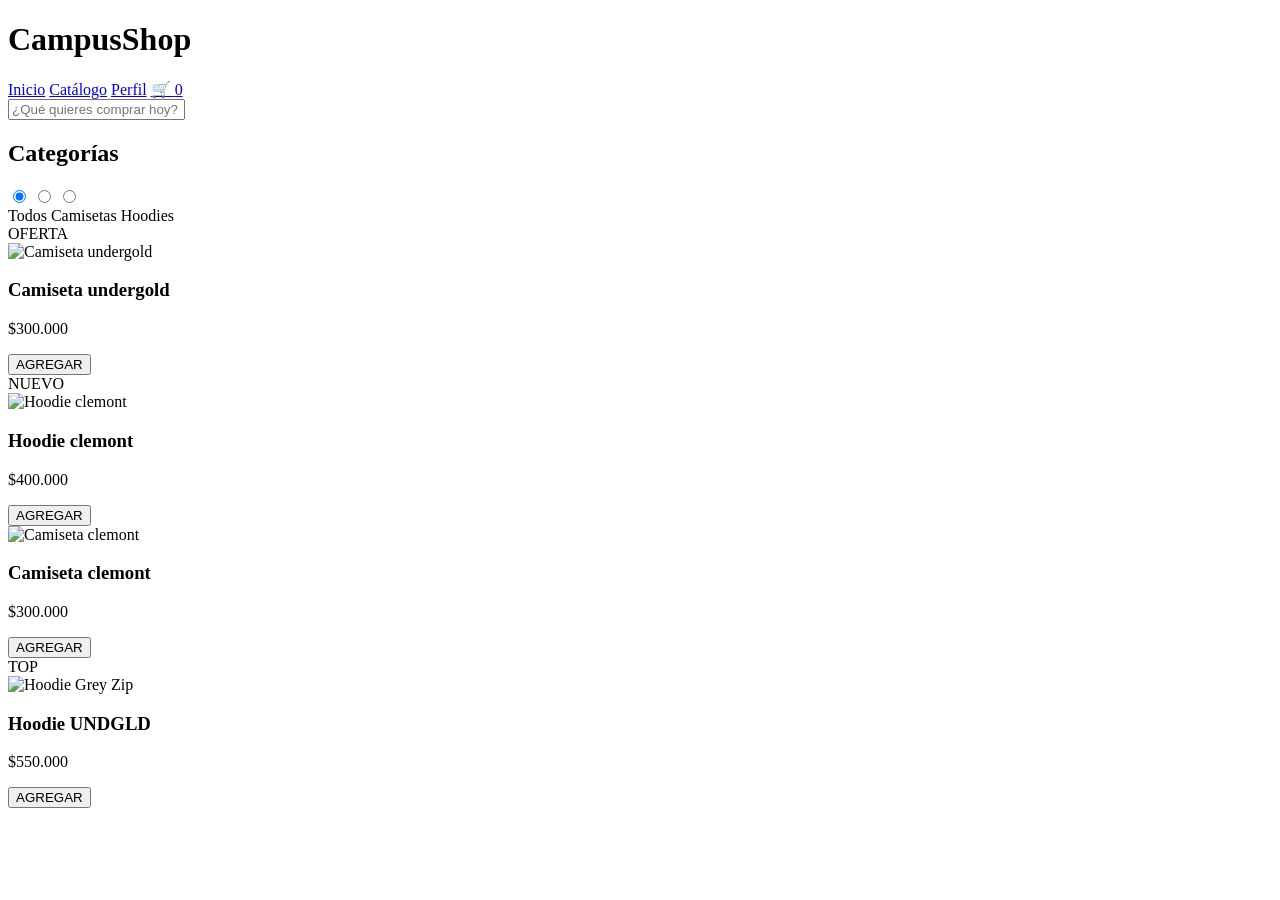
==== index.html @ 4713192d "feat: :zap: se creo el index para el funcionamiento" ====
<!DOCTYPE html>
<html lang="es">
<head>
    <meta charset="UTF-8">
    <meta name="viewport" content="width=device-width, initial-scale=1.0">
    <title>CampusShop | App Oficial</title>

    <link rel="stylesheet" href="CSS/base.css">
    <link rel="stylesheet" href="CSS/layout.css">
    <link rel="stylesheet" href="CSS/components.css">
</head>

<body>

<header class="main-header">
    <h1 class="logo">CampusShop</h1>

    <nav class="header-nav">
        <a href="index.html" class="nav-btn active">Inicio</a>
        <a href="catalogo.html" class="nav-btn">Catálogo</a>


        <a href="perfil.html" class="nav-btn">Perfil</a>

        <a href="carrito.html" class="cart-status">
            🛒 <span id="cart-count">0</span>
        </a>
    </nav>
</header>

<main>

    <div class="search-box">
        <input type="text" placeholder="¿Qué quieres comprar hoy?">
    </div>

    <h2 class="section-title">Categorías</h2>


    <div class="filter-wrapper">

        <!-- radios -->
        <input type="radio" name="filtro" id="all" checked>
        <input type="radio" name="filtro" id="camisetas">
        <input type="radio" name="filtro" id="hoodies">

        <div class="filter-group">
            <label for="all" class="filter-btn">Todos</label>
            <label for="camisetas" class="filter-btn btn-cam">Camisetas</label>
            <label for="hoodies" class="filter-btn btn-hoo">Hoodies</label>
        </div>


        <div class="product-grid" id="grid-productos">

            <article class="product-card camiseta">
                <div class="badge oferta">OFERTA</div>
                <div class="img-container">
                    <img src="IMG/producto2.png" alt="Camiseta undergold">
                </div>
                <div class="product-info">
                    <h3>Camiseta undergold</h3>
                    <p class="price">$300.000</p>
                    <button class="add-btn">AGREGAR</button>
                </div>
            </article>

            <article class="product-card hoodie">
                <div class="badge stock">NUEVO</div>
                <div class="img-container">
                    <img src="IMG/producto3.png" alt="Hoodie clemont">
                </div>
                <div class="product-info">
                    <h3>Hoodie clemont</h3>
                    <p class="price">$400.000</p>
                    <button class="add-btn">AGREGAR</button>
                </div>
            </article>

            <article class="product-card camiseta">
                <div class="img-container">
                    <img src="IMG/producto4.png" alt="Camiseta clemont">
                </div>
                <div class="product-info">
                    <h3>Camiseta clemont</h3>
                    <p class="price">$300.000</p>
                    <button class="add-btn">AGREGAR</button>
                </div>
            </article>

            <article class="product-card hoodie">
                <div class="badge oferta">TOP</div>
                <div class="img-container">
                    <img src="IMG/producto1.png" alt="Hoodie Grey Zip">
                </div>
                <div class="product-info">
                    <h3>Hoodie UNDGLD</h3>
                    <p class="price">$550.000</p>
                    <button class="add-btn">AGREGAR</button>
                </div>
            </article>

        </div>
    </div>

</main>

</body>
</html>
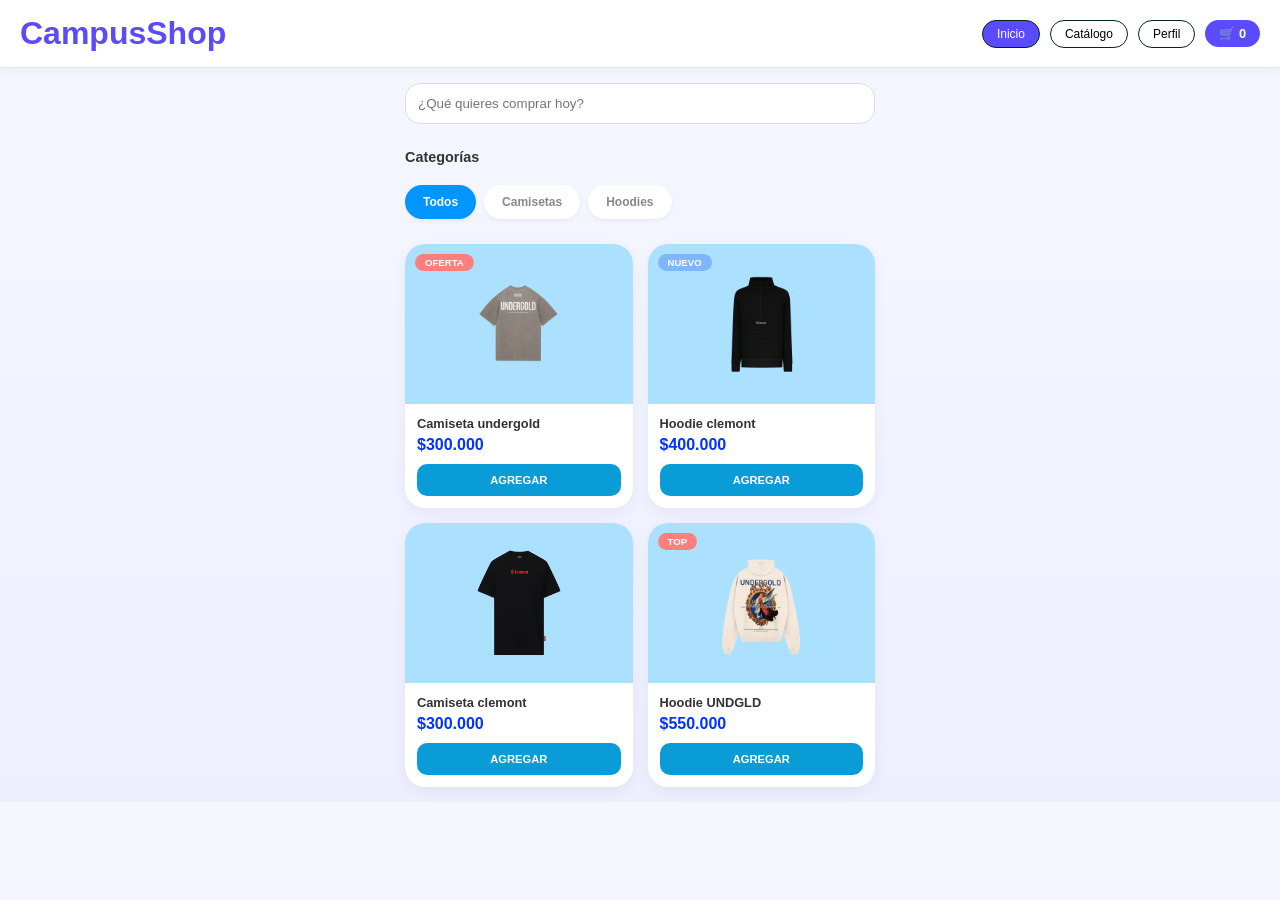
==== commit 8393247f: "feat: :art: se modificaron los htmls y los css para un mejor stylo y se agregaron funciones como el " ====
--- a/index.html
+++ b/index.html
@@ -18,10 +18,7 @@
     <nav class="header-nav">
         <a href="index.html" class="nav-btn active">Inicio</a>
         <a href="catalogo.html" class="nav-btn">Catálogo</a>
-
-
         <a href="perfil.html" class="nav-btn">Perfil</a>
-
         <a href="carrito.html" class="cart-status">
             🛒 <span id="cart-count">0</span>
         </a>
@@ -36,10 +33,8 @@
 
     <h2 class="section-title">Categorías</h2>
 
-
     <div class="filter-wrapper">
 
-        <!-- radios -->
         <input type="radio" name="filtro" id="all" checked>
         <input type="radio" name="filtro" id="camisetas">
         <input type="radio" name="filtro" id="hoodies">
@@ -50,13 +45,15 @@
             <label for="hoodies" class="filter-btn btn-hoo">Hoodies</label>
         </div>
 
-
         <div class="product-grid" id="grid-productos">
 
+            
             <article class="product-card camiseta">
                 <div class="badge oferta">OFERTA</div>
                 <div class="img-container">
-                    <img src="IMG/producto2.png" alt="Camiseta undergold">
+                    <a href="producto.html?prod=undgld">
+                        <img src="IMG/producto2.png" alt="Camiseta undergold">
+                    </a>
                 </div>
                 <div class="product-info">
                     <h3>Camiseta undergold</h3>
@@ -65,10 +62,13 @@
                 </div>
             </article>
 
+            
             <article class="product-card hoodie">
                 <div class="badge stock">NUEVO</div>
                 <div class="img-container">
-                    <img src="IMG/producto3.png" alt="Hoodie clemont">
+                    <a href="producto.html?prod=hoodie-clemont">
+                        <img src="IMG/producto3.png" alt="Hoodie clemont">
+                    </a>
                 </div>
                 <div class="product-info">
                     <h3>Hoodie clemont</h3>
@@ -77,9 +77,12 @@
                 </div>
             </article>
 
+            
             <article class="product-card camiseta">
                 <div class="img-container">
-                    <img src="IMG/producto4.png" alt="Camiseta clemont">
+                    <a href="producto.html?prod=clemont">
+                        <img src="IMG/producto4.png" alt="Camiseta clemont">
+                    </a>
                 </div>
                 <div class="product-info">
                     <h3>Camiseta clemont</h3>
@@ -88,10 +91,13 @@
                 </div>
             </article>
 
+            
             <article class="product-card hoodie">
                 <div class="badge oferta">TOP</div>
                 <div class="img-container">
-                    <img src="IMG/producto1.png" alt="Hoodie Grey Zip">
+                    <a href="producto.html?prod=hoodie-undgld">
+                        <img src="IMG/producto1.png" alt="Hoodie UNDGLD">
+                    </a>
                 </div>
                 <div class="product-info">
                     <h3>Hoodie UNDGLD</h3>
@@ -101,6 +107,7 @@
             </article>
 
         </div>
+
     </div>
 
 </main>
--- a/CSS/base.css
+++ b/CSS/base.css
@@ -0,0 +1,29 @@
+:root {
+    --primary: #5B4BFF;
+    --primary-dark: #4838E0;
+    --accent: #EEF0FF;
+    --bg-soft: #F1F3FF;
+    --bg-body: #F7F8FC;
+    --text-main: #1A1A1A;
+    --text-muted: #777;
+    --white: #ffffff;
+}
+
+* {
+    box-sizing: border-box;
+    margin: 0;
+    padding: 0;
+    font-family: 'Segoe UI', sans-serif;
+}
+
+body {
+    background: linear-gradient(180deg, #F5F7FF 0%, #EDEFFF 100%);
+    color: var(--text-main);
+}
+
+
+a {
+    text-decoration: none;
+    color: inherit;
+}
+
--- a/CSS/layout.css
+++ b/CSS/layout.css
@@ -0,0 +1,85 @@
+.main-header {
+    background: white;
+    padding: 15px 20px;
+    display: flex;
+    justify-content: space-between;
+    align-items: center;
+
+
+    border-bottom: 1px solid #E0E3FF;
+    box-shadow: 0 4px 10px rgba(91,75,255,0.05);
+}
+
+.logo {
+    font-weight: bold;
+    color: var(--primary);
+}
+
+.header-nav {
+    display: flex;
+    gap: 10px;
+    align-items: center;
+}
+
+.nav-btn {
+    padding: 6px 14px;
+    border-radius: 20px;
+    border: 1px solid #02270c;
+    font-size: 0.75rem;
+    background: #ffffff;
+    color: #000000;
+    transition: all 0.25s ease;
+}
+
+
+.nav-btn:hover {
+    background: #5B4BFF;
+    color: white;
+}
+
+
+.nav-btn.active {
+    background: #5B4BFF;
+    color: white;
+}
+
+.nav-btn:hover {
+    background: var(--primary);
+    color: white;
+}
+
+main {
+    padding: 15px;
+    max-width: 500px;
+    margin: auto;
+}
+
+.product-grid {
+    display: grid;
+    grid-template-columns: 1fr 1fr;
+    gap: 15px;
+}
+
+
+.profile-card {
+    background: white;
+    padding: 20px;
+    border-radius: 20px;
+    text-align: center;
+    margin-bottom: 20px;
+    box-shadow: 0 5px 15px rgba(0,0,0,0.05);
+}
+
+.profile-menu {
+    display: flex;
+    flex-direction: column;
+    gap: 10px;
+}
+
+.profile-link {
+    background: white;
+    padding: 12px;
+    border-radius: 15px;
+    text-align: center;
+    box-shadow: 0 3px 10px rgba(0,0,0,0.05);
+}
--- a/CSS/components.css
+++ b/CSS/components.css
@@ -0,0 +1,292 @@
+.product-card {
+    background: white;
+    border-radius: 20px;
+    overflow: hidden;
+    position: relative;
+    box-shadow: 0 5px 15px rgba(0,0,0,0.05);
+    display: flex;
+    flex-direction: column;
+}
+
+.img-container {
+    background: #abe0ff;
+    height: 160px;
+    display: flex;
+    align-items: center;
+    justify-content: center;
+    padding: 10px;
+}
+
+.img-container img {
+    max-width: 100%;
+    max-height: 100%;
+    object-fit: contain;
+}
+
+.product-info {
+    padding: 12px;
+}
+
+.product-info h3 {
+    font-size: 0.8rem;
+    color: #333;
+    margin-bottom: 5px;
+}
+
+.price {
+    font-weight: 900;
+    color: #0033ff;
+    font-size: 1rem;
+    margin-bottom: 10px;
+}
+
+.add-btn {
+    background: #099cd6;
+    color: white;
+    border: none;
+    padding: 10px;
+    border-radius: 10px;
+    width: 100%;
+    font-weight: bold;
+    cursor: pointer;
+    font-size: 0.7rem;
+}
+
+.filter-group {
+    display: flex;
+    gap: 8px;
+    margin-bottom: 20px;
+    overflow-x: auto;
+    padding: 5px 0;
+}
+
+
+.filter-wrapper input {
+    display: none;
+}
+
+.filter-btn {
+    border: none;
+    padding: 10px 18px;
+    border-radius: 20px;
+    background: #fff;
+    color: #888;
+    font-weight: bold;
+    font-size: 0.75rem;
+    white-space: nowrap;
+    box-shadow: 0 2px 5px rgba(0,0,0,0.05);
+    cursor: pointer;
+}
+
+
+#all:checked ~ .filter-group label[for="all"],
+#camisetas:checked ~ .filter-group label[for="camisetas"],
+#hoodies:checked ~ .filter-group label[for="hoodies"] {
+    background: #0095ff;
+    color: white;
+}
+
+
+#all:checked ~ .product-grid .product-card {
+    display: flex;
+}
+
+
+#camisetas:checked ~ .product-grid .product-card {
+    display: none;
+}
+
+#camisetas:checked ~ .product-grid .camiseta {
+    display: flex;
+}
+
+
+#hoodies:checked ~ .product-grid .product-card {
+    display: none;
+}
+
+#hoodies:checked ~ .product-grid .hoodie {
+    display: flex;
+}
+
+
+.badge {
+    position: absolute;
+    top: 10px;
+    left: 10px;
+    padding: 3px 10px;
+    border-radius: 10px;
+    font-size: 0.6rem;
+    font-weight: bold;
+    color: white;
+}
+
+.oferta { background: #FF7E7E; }
+.stock { background: #7EB6FF; }
+
+.cart-status {
+    background: #5B4BFF;
+    color: white;
+    padding: 6px 14px;
+    border-radius: 20px;
+    font-weight: bold;
+    font-size: 0.8rem;
+    transition: 0.25s;
+}
+
+.cart-status:hover {
+    background: #4838E0;
+}
+
+.section-title {
+    font-size: 0.9rem;
+    margin: 15px 0;
+    color: #333;
+}
+
+.search-box input {
+    width: 100%;
+    padding: 12px;
+    border-radius: 15px;
+    border: 1px solid #ddd;
+    margin-bottom: 10px;
+}
+
+.back-btn {
+    display: inline-block;
+    margin-bottom: 15px;
+    padding: 8px 15px;
+    background: #00a2ff;
+    color: white;
+    border-radius: 10px;
+    font-size: 0.8rem;
+}
+
+.back-btn {
+    background: #00a2ff;
+    color: white;
+    padding: 6px 12px;
+    border-radius: 10px;
+    font-size: 0.8rem;
+}
+
+
+.cart-item {
+    display: flex;
+    align-items: center;
+    gap: 10px;
+    background: white;
+    padding: 10px;
+    border-radius: 15px;
+    margin-bottom: 10px;
+    box-shadow: 0 3px 10px rgba(0,0,0,0.05);
+}
+
+
+.cart-img {
+    width: 60px;
+    height: 60px;
+    background: #E8F3F0;
+    border-radius: 10px;
+    display: flex;
+    align-items: center;
+    justify-content: center;
+}
+
+.cart-img img {
+    max-width: 100%;
+    max-height: 100%;
+    object-fit: contain;
+}
+
+
+.cart-info h3 {
+    font-size: 0.8rem;
+}
+
+#checkout {
+    background: white;
+    padding: 15px;
+    border-radius: 15px;
+    margin-top: 15px;
+    box-shadow: 0 3px 10px rgba(0,0,0,0.05);
+}
+
+#checkout form {
+    display: flex;
+    flex-direction: column;
+    gap: 10px;
+}
+
+#checkout input {
+    padding: 10px;
+    border-radius: 10px;
+    border: 1px solid #ddd;
+}
+
+.product-link {
+    text-decoration: none;
+    color: inherit;
+    display: block;
+}
+
+#modal {
+    display: none;
+    position: fixed;
+    top: 0;
+    left: 0;
+    width: 100%;
+    height: 100%;
+    background: rgba(0,0,0,0.8);
+    justify-content: center;
+    align-items: center;
+    z-index: 999;
+}
+
+#modal img {
+    max-width: 90%;
+    max-height: 80%;
+    border-radius: 10px;
+}
+
+.cerrar {
+    position: absolute;
+    top: 20px;
+    right: 20px;
+    font-size: 30px;
+    color: white;
+    cursor: pointer;
+}
+
+.img-container a {
+    display: block;
+    width: 100%;
+    height: 100%;
+}
+
+.img-container a img {
+    width: 100%;
+    height: 100%;
+    object-fit: contain;
+}
+
+
+.size-selector input {
+    display: none;
+}
+
+
+.size-selector {
+    display: flex;
+    gap: 10px;
+}
+
+
+.size-selector input:checked + label {
+    background: #0095ff;
+    color: white;
+}
+
+input[type="radio"] {
+    display: none;
+}
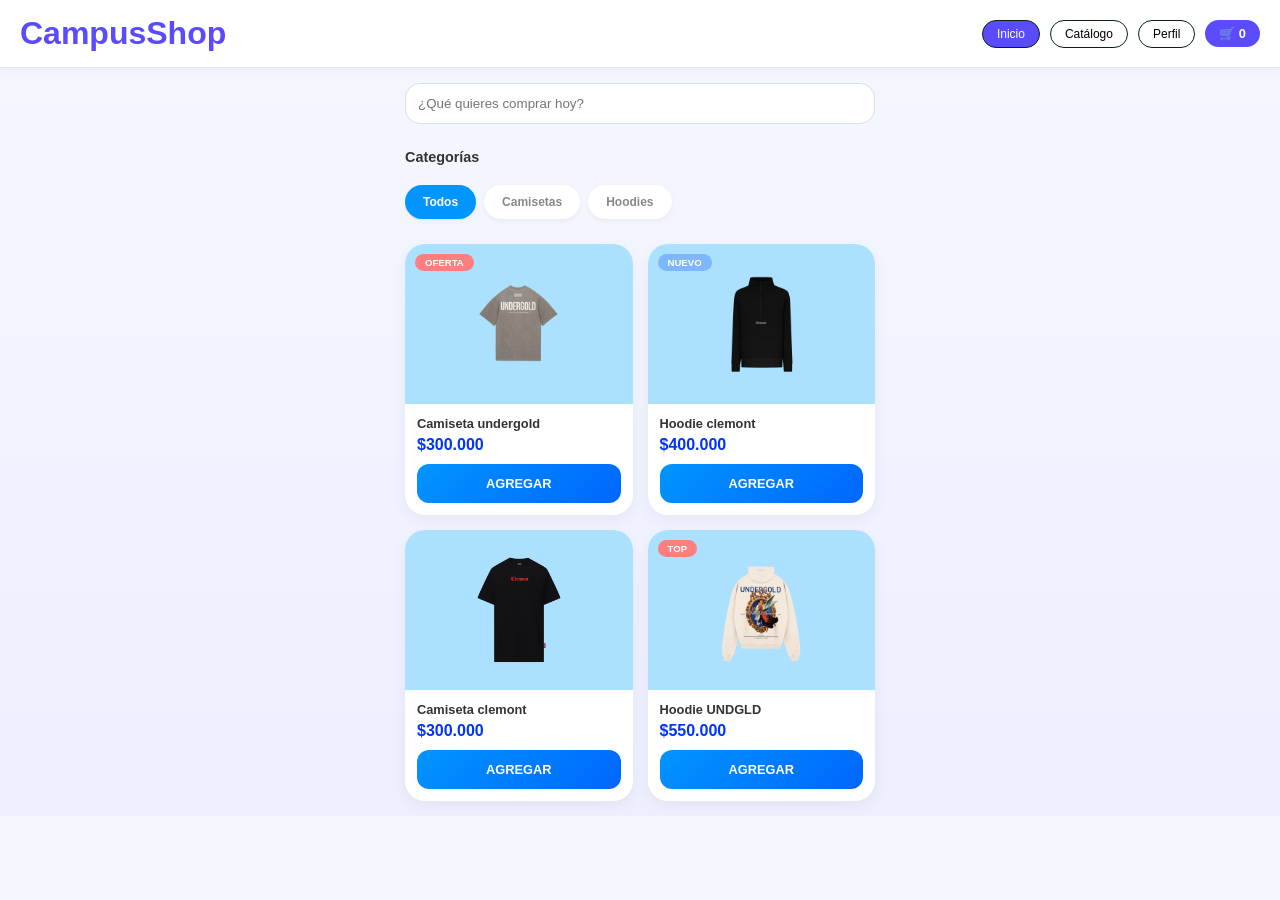
==== commit c4a978e1: "feat: :art: se arreglaron errores aparte se le pusieron comentarios a los archivos" ====
--- a/index.html
+++ b/index.html
@@ -19,9 +19,7 @@
         <a href="index.html" class="nav-btn active">Inicio</a>
         <a href="catalogo.html" class="nav-btn">Catálogo</a>
         <a href="perfil.html" class="nav-btn">Perfil</a>
-        <a href="carrito.html" class="cart-status">
-            🛒 <span id="cart-count">0</span>
-        </a>
+        <a href="carrito.html" class="cart-status">🛒 0</a>
     </nav>
 </header>
 
@@ -41,17 +39,17 @@
 
         <div class="filter-group">
             <label for="all" class="filter-btn">Todos</label>
-            <label for="camisetas" class="filter-btn btn-cam">Camisetas</label>
-            <label for="hoodies" class="filter-btn btn-hoo">Hoodies</label>
+            <label for="camisetas" class="filter-btn">Camisetas</label>
+            <label for="hoodies" class="filter-btn">Hoodies</label>
         </div>
 
-        <div class="product-grid" id="grid-productos">
+        <div class="product-grid">
 
-            
+            <!-- PRODUCTO 1 -->
             <article class="product-card camiseta">
                 <div class="badge oferta">OFERTA</div>
                 <div class="img-container">
-                    <a href="producto.html?prod=undgld">
+                    <a href="producto-undgld.html">
                         <img src="IMG/producto2.png" alt="Camiseta undergold">
                     </a>
                 </div>
@@ -62,11 +60,11 @@
                 </div>
             </article>
 
-            
+            <!-- PRODUCTO 2 -->
             <article class="product-card hoodie">
                 <div class="badge stock">NUEVO</div>
                 <div class="img-container">
-                    <a href="producto.html?prod=hoodie-clemont">
+                    <a href="producto-hoodie-clemont.html">
                         <img src="IMG/producto3.png" alt="Hoodie clemont">
                     </a>
                 </div>
@@ -77,10 +75,10 @@
                 </div>
             </article>
 
-            
+            <!-- PRODUCTO 3 -->
             <article class="product-card camiseta">
                 <div class="img-container">
-                    <a href="producto.html?prod=clemont">
+                    <a href="producto-clemont.html">
                         <img src="IMG/producto4.png" alt="Camiseta clemont">
                     </a>
                 </div>
@@ -91,11 +89,11 @@
                 </div>
             </article>
 
-            
+            <!-- PRODUCTO 4 -->
             <article class="product-card hoodie">
                 <div class="badge oferta">TOP</div>
                 <div class="img-container">
-                    <a href="producto.html?prod=hoodie-undgld">
+                    <a href="producto-hoodie-undgld.html">
                         <img src="IMG/producto1.png" alt="Hoodie UNDGLD">
                     </a>
                 </div>
--- a/CSS/base.css
+++ b/CSS/base.css
@@ -1,29 +1,31 @@
 :root {
-    --primary: #5B4BFF;
-    --primary-dark: #4838E0;
-    --accent: #EEF0FF;
-    --bg-soft: #F1F3FF;
-    --bg-body: #F7F8FC;
-    --text-main: #1A1A1A;
-    --text-muted: #777;
-    --white: #ffffff;
+    /* Variables de colores principales del sitio */
+    --primary: #5B4BFF; /* Color principal */
+    --primary-dark: #4838E0; /* Variante oscura */
+    --accent: #EEF0FF; /* Color suave */
+    --bg-soft: #F1F3FF; /* Fondo suave */
+    --bg-body: #F7F8FC; /* Fondo general */
+    --text-main: #1A1A1A; /* Texto principal */
+    --text-muted: #777; /* Texto secundario */
+    --white: #ffffff; /* Blanco */
 }
 
+/* Reset general */
 * {
-    box-sizing: border-box;
-    margin: 0;
-    padding: 0;
-    font-family: 'Segoe UI', sans-serif;
+    box-sizing: border-box; /* Incluye padding y borde en tamaño */
+    margin: 0; /* Elimina márgenes */
+    padding: 0; /* Elimina relleno */
+    font-family: 'Segoe UI', sans-serif; /* Fuente */
 }
 
+/* Estilo del body */
 body {
-    background: linear-gradient(180deg, #F5F7FF 0%, #EDEFFF 100%);
-    color: var(--text-main);
+    background: linear-gradient(180deg, #F5F7FF 0%, #EDEFFF 100%); /* Fondo degradado */
+    color: var(--text-main); /* Color texto */
 }
 
-
+/* Enlaces */
 a {
-    text-decoration: none;
-    color: inherit;
-}
-
+    text-decoration: none; /* Quita subrayado */
+    color: inherit; /* Hereda color */
+}
--- a/CSS/components.css
+++ b/CSS/components.css
@@ -1,168 +1,168 @@
-.product-card {
-    background: white;
-    border-radius: 20px;
-    overflow: hidden;
-    position: relative;
-    box-shadow: 0 5px 15px rgba(0,0,0,0.05);
-    display: flex;
-    flex-direction: column;
-}
-
-.img-container {
-    background: #abe0ff;
-    height: 160px;
-    display: flex;
-    align-items: center;
-    justify-content: center;
-    padding: 10px;
-}
-
-.img-container img {
-    max-width: 100%;
-    max-height: 100%;
-    object-fit: contain;
-}
-
-.product-info {
-    padding: 12px;
-}
-
-.product-info h3 {
-    font-size: 0.8rem;
-    color: #333;
-    margin-bottom: 5px;
-}
-
-.price {
-    font-weight: 900;
-    color: #0033ff;
-    font-size: 1rem;
-    margin-bottom: 10px;
-}
-
-.add-btn {
-    background: #099cd6;
-    color: white;
-    border: none;
-    padding: 10px;
-    border-radius: 10px;
-    width: 100%;
-    font-weight: bold;
-    cursor: pointer;
-    font-size: 0.7rem;
-}
-
-.filter-group {
-    display: flex;
-    gap: 8px;
-    margin-bottom: 20px;
-    overflow-x: auto;
-    padding: 5px 0;
-}
-
-
-.filter-wrapper input {
-    display: none;
-}
-
-.filter-btn {
-    border: none;
-    padding: 10px 18px;
-    border-radius: 20px;
-    background: #fff;
-    color: #888;
-    font-weight: bold;
-    font-size: 0.75rem;
-    white-space: nowrap;
-    box-shadow: 0 2px 5px rgba(0,0,0,0.05);
-    cursor: pointer;
+.product-card { /* Tarjeta de producto */
+    background: white; /* Fondo blanco */
+    border-radius: 20px; /* Bordes redondeados */
+    overflow: hidden; /* Oculta desbordes */
+    position: relative; /* Permite posicionar elementos internos */
+    box-shadow: 0 5px 15px rgba(0,0,0,0.05); /* Sombra */
+    display: flex; /* Flexbox */
+    flex-direction: column; /* Dirección vertical */
+}
+
+.img-container { /* Contenedor de imagen */
+    background: #abe0ff; /* Fondo azul claro */
+    height: 160px; /* Altura fija */
+    display: flex; /* Centrado */
+    align-items: center; /* Centrado vertical */
+    justify-content: center; /* Centrado horizontal */
+    padding: 10px; /* Espaciado interno */
+}
+
+.img-container img { /* Imagen dentro del contenedor */
+    max-width: 100%; /* Ajuste ancho */
+    max-height: 100%; /* Ajuste alto */
+    object-fit: contain; /* Mantiene proporción */
+}
+
+.product-info { /* Información del producto */
+    padding: 12px; /* Espaciado */
+}
+
+.product-info h3 { /* Nombre del producto */
+    font-size: 0.8rem; /* Tamaño pequeño */
+    color: #333; /* Color oscuro */
+    margin-bottom: 5px; /* Separación */
+}
+
+.price { /* Precio */
+    font-weight: 900; /* Negrita */
+    color: #0033ff; /* Azul */
+    font-size: 1rem; /* Tamaño */
+    margin-bottom: 10px; /* Espacio inferior */
+}
+
+.add-btn { /* Botón agregar */
+    background: #099cd6; /* Color fondo */
+    color: white; /* Texto blanco */
+    border: none; /* Sin borde */
+    padding: 10px; /* Espaciado */
+    border-radius: 10px; /* Bordes redondeados */
+    width: 100%; /* Ocupa todo el ancho */
+    font-weight: bold; /* Texto en negrita */
+    cursor: pointer; /* Cursor mano */
+    font-size: 0.7rem; /* Tamaño pequeño */
+}
+
+.filter-group { /* Contenedor de filtros */
+    display: flex; /* Flex */
+    gap: 8px; /* Espacio entre elementos */
+    margin-bottom: 20px; /* Separación inferior */
+    overflow-x: auto; /* Scroll horizontal */
+    padding: 5px 0; /* Espaciado */
+}
+
+
+.filter-wrapper input { /* Inputs ocultos */
+    display: none; /* No visibles */
+}
+
+.filter-btn { /* Botones de filtro */
+    border: none; /* Sin borde */
+    padding: 10px 18px; /* Espaciado */
+    border-radius: 20px; /* Redondeado */
+    background: #fff; /* Fondo blanco */
+    color: #888; /* Texto gris */
+    font-weight: bold; /* Negrita */
+    font-size: 0.75rem; /* Tamaño */
+    white-space: nowrap; /* No salto de línea */
+    box-shadow: 0 2px 5px rgba(0,0,0,0.05); /* Sombra */
+    cursor: pointer; /* Cursor */
 }
 
 
 #all:checked ~ .filter-group label[for="all"],
 #camisetas:checked ~ .filter-group label[for="camisetas"],
-#hoodies:checked ~ .filter-group label[for="hoodies"] {
-    background: #0095ff;
-    color: white;
-}
-
-
-#all:checked ~ .product-grid .product-card {
-    display: flex;
-}
-
-
-#camisetas:checked ~ .product-grid .product-card {
-    display: none;
-}
-
-#camisetas:checked ~ .product-grid .camiseta {
-    display: flex;
-}
-
-
-#hoodies:checked ~ .product-grid .product-card {
-    display: none;
-}
-
-#hoodies:checked ~ .product-grid .hoodie {
-    display: flex;
-}
-
-
-.badge {
-    position: absolute;
-    top: 10px;
-    left: 10px;
-    padding: 3px 10px;
-    border-radius: 10px;
-    font-size: 0.6rem;
-    font-weight: bold;
-    color: white;
-}
-
-.oferta { background: #FF7E7E; }
-.stock { background: #7EB6FF; }
-
-.cart-status {
-    background: #5B4BFF;
-    color: white;
-    padding: 6px 14px;
-    border-radius: 20px;
-    font-weight: bold;
-    font-size: 0.8rem;
-    transition: 0.25s;
-}
-
-.cart-status:hover {
-    background: #4838E0;
-}
-
-.section-title {
-    font-size: 0.9rem;
-    margin: 15px 0;
-    color: #333;
-}
-
-.search-box input {
-    width: 100%;
-    padding: 12px;
-    border-radius: 15px;
-    border: 1px solid #ddd;
-    margin-bottom: 10px;
-}
-
-.back-btn {
-    display: inline-block;
-    margin-bottom: 15px;
-    padding: 8px 15px;
-    background: #00a2ff;
-    color: white;
-    border-radius: 10px;
-    font-size: 0.8rem;
-}
-
-.back-btn {
+#hoodies:checked ~ .filter-group label[for="hoodies"] { /* Filtro activo */
+    background: #0095ff; /* Fondo azul */
+    color: white; /* Texto blanco */
+}
+
+
+#all:checked ~ .product-grid .product-card { /* Mostrar todos */
+    display: flex;
+}
+
+
+#camisetas:checked ~ .product-grid .product-card { /* Ocultar todos */
+    display: none;
+}
+
+#camisetas:checked ~ .product-grid .camiseta { /* Mostrar camisetas */
+    display: flex;
+}
+
+
+#hoodies:checked ~ .product-grid .product-card { /* Ocultar todos */
+    display: none;
+}
+
+#hoodies:checked ~ .product-grid .hoodie { /* Mostrar hoodies */
+    display: flex;
+}
+
+
+.badge { /* Etiqueta (oferta, nuevo) */
+    position: absolute; /* Posición absoluta */
+    top: 10px; /* Desde arriba */
+    left: 10px; /* Desde la izquierda */
+    padding: 3px 10px; /* Espaciado */
+    border-radius: 10px; /* Redondeado */
+    font-size: 0.6rem; /* Tamaño pequeño */
+    font-weight: bold; /* Negrita */
+    color: white; /* Texto blanco */
+}
+
+.oferta { background: #FF7E7E; } /* Color oferta */
+.stock { background: #7EB6FF; } /* Color nuevo */
+
+.cart-status { /* Indicador carrito */
+    background: #5B4BFF; /* Fondo */
+    color: white; /* Texto */
+    padding: 6px 14px; /* Espaciado */
+    border-radius: 20px; /* Redondeado */
+    font-weight: bold; /* Negrita */
+    font-size: 0.8rem; /* Tamaño */
+    transition: 0.25s; /* Animación */
+}
+
+.cart-status:hover { /* Hover carrito */
+    background: #4838E0; /* Cambio de color */
+}
+
+.section-title { /* Títulos */
+    font-size: 0.9rem; /* Tamaño */
+    margin: 15px 0; /* Espaciado */
+    color: #333; /* Color */
+}
+
+.search-box input { /* Input buscador */
+    width: 100%; /* Ancho completo */
+    padding: 12px; /* Espaciado */
+    border-radius: 15px; /* Redondeado */
+    border: 1px solid #ddd; /* Borde */
+    margin-bottom: 10px; /* Separación */
+}
+
+.back-btn { /* Botón volver */
+    display: inline-block; /* Inline */
+    margin-bottom: 15px; /* Espacio */
+    padding: 8px 15px; /* Espaciado */
+    background: #00a2ff; /* Fondo */
+    color: white; /* Texto */
+    border-radius: 10px; /* Redondeado */
+    font-size: 0.8rem; /* Tamaño */
+}
+
+.back-btn { /* Botón volver duplicado */
     background: #00a2ff;
     color: white;
     padding: 6px 12px;
@@ -171,40 +171,40 @@
 }
 
 
-.cart-item {
-    display: flex;
-    align-items: center;
-    gap: 10px;
-    background: white;
-    padding: 10px;
-    border-radius: 15px;
-    margin-bottom: 10px;
-    box-shadow: 0 3px 10px rgba(0,0,0,0.05);
-}
-
-
-.cart-img {
-    width: 60px;
-    height: 60px;
-    background: #E8F3F0;
-    border-radius: 10px;
-    display: flex;
+.cart-item { /* Item carrito */
+    display: flex; /* Flex */
+    align-items: center; /* Centrado vertical */
+    gap: 10px; /* Espacio */
+    background: white; /* Fondo */
+    padding: 10px; /* Espaciado */
+    border-radius: 15px; /* Bordes */
+    margin-bottom: 10px; /* Separación */
+    box-shadow: 0 3px 10px rgba(0,0,0,0.05); /* Sombra */
+}
+
+
+.cart-img { /* Imagen carrito */
+    width: 60px; /* Tamaño */
+    height: 60px; /* Tamaño */
+    background: #E8F3F0; /* Fondo */
+    border-radius: 10px; /* Bordes */
+    display: flex; /* Centrado */
     align-items: center;
     justify-content: center;
 }
 
-.cart-img img {
+.cart-img img { /* Imagen dentro */
     max-width: 100%;
     max-height: 100%;
     object-fit: contain;
 }
 
 
-.cart-info h3 {
+.cart-info h3 { /* Nombre producto carrito */
     font-size: 0.8rem;
 }
 
-#checkout {
+#checkout { /* Caja checkout */
     background: white;
     padding: 15px;
     border-radius: 15px;
@@ -212,25 +212,25 @@
     box-shadow: 0 3px 10px rgba(0,0,0,0.05);
 }
 
-#checkout form {
+#checkout form { /* Formulario */
     display: flex;
     flex-direction: column;
     gap: 10px;
 }
 
-#checkout input {
+#checkout input { /* Inputs */
     padding: 10px;
     border-radius: 10px;
     border: 1px solid #ddd;
 }
 
-.product-link {
+.product-link { /* Enlace producto */
     text-decoration: none;
     color: inherit;
     display: block;
 }
 
-#modal {
+#modal { /* Modal imagen */
     display: none;
     position: fixed;
     top: 0;
@@ -243,13 +243,13 @@
     z-index: 999;
 }
 
-#modal img {
+#modal img { /* Imagen modal */
     max-width: 90%;
     max-height: 80%;
     border-radius: 10px;
 }
 
-.cerrar {
+.cerrar { /* Botón cerrar */
     position: absolute;
     top: 20px;
     right: 20px;
@@ -258,35 +258,108 @@
     cursor: pointer;
 }
 
-.img-container a {
+.img-container a { /* Enlace imagen */
     display: block;
     width: 100%;
     height: 100%;
 }
 
-.img-container a img {
+.img-container a img { /* Imagen dentro enlace */
     width: 100%;
     height: 100%;
     object-fit: contain;
 }
 
 
-.size-selector input {
-    display: none;
-}
-
-
-.size-selector {
+.size-selector input { /* Radios ocultos */
+    display: none;
+}
+
+
+.size-selector { /* Contenedor tallas */
     display: flex;
     gap: 10px;
 }
 
 
-.size-selector input:checked + label {
+.size-selector input:checked + label { /* Talla seleccionada */
     background: #0095ff;
     color: white;
 }
 
-input[type="radio"] {
-    display: none;
+input[type="radio"] { /* Radios */
+    display: none;
+}
+
+/* Imagen del carrito mejorada */
+.cart-img { /* Nueva versión */
+    width: 70px;
+    height: 70px;
+    background: linear-gradient(135deg, #e0f2ff, #ffffff);
+    border-radius: 15px;
+    display: flex;
+    align-items: center;
+    justify-content: center;
+    padding: 8px;
+}
+
+.cart-img img { /* Imagen */
+    width: 100%;
+    height: 100%;
+    object-fit: contain;
+}
+
+
+/* Formulario más bonito */
+#checkout { /* Mejorado */
+    background: white;
+    padding: 20px;
+    border-radius: 20px;
+    margin-top: 20px;
+    box-shadow: 0 10px 25px rgba(0,0,0,0.08);
+}
+
+#checkout form { /* Formulario */
+    display: flex;
+    flex-direction: column;
+    gap: 12px;
+}
+
+#checkout label { /* Labels */
+    font-size: 0.75rem;
+    font-weight: bold;
+    color: #555;
+}
+
+#checkout input { /* Inputs */
+    padding: 12px;
+    border-radius: 12px;
+    border: 1px solid #ddd;
+    transition: 0.2s;
+}
+
+#checkout input:focus { /* Focus */
+    border-color: #0095ff;
+    outline: none;
+    box-shadow: 0 0 0 2px rgba(0,149,255,0.2);
+}
+
+
+/* Botón mejorado */
+.add-btn { /* Nueva versión */
+    background: linear-gradient(135deg, #0095ff, #0066ff);
+    color: white;
+    border: none;
+    padding: 12px;
+    border-radius: 12px;
+    width: 100%;
+    font-weight: bold;
+    cursor: pointer;
+    font-size: 0.8rem;
+    transition: 0.2s;
+}
+
+.add-btn:hover { /* Hover botón */
+    transform: scale(1.03);
+    opacity: 0.95;
 }
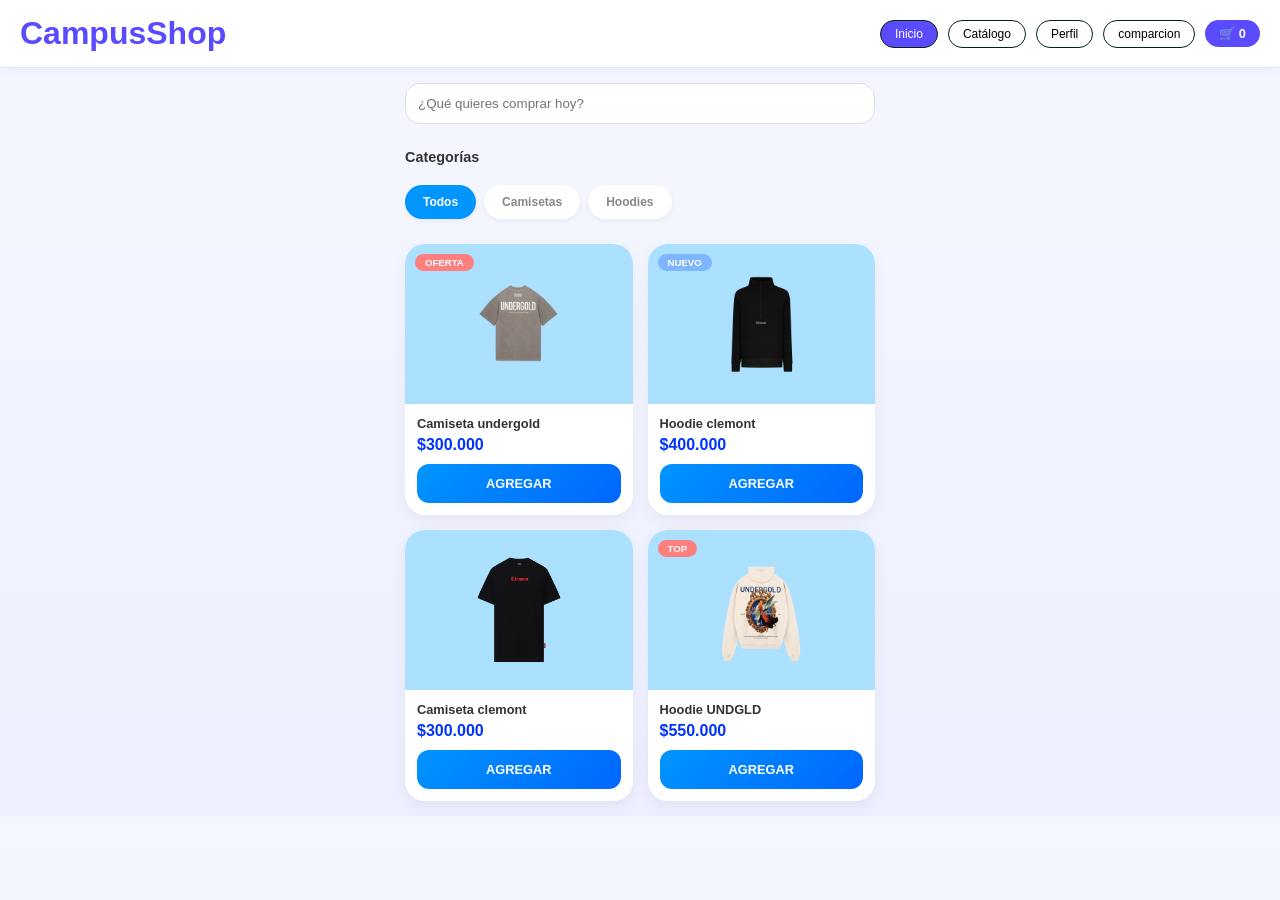
==== commit 618b9a2b: "feat: :zap: comparacion" ====
--- a/index.html
+++ b/index.html
@@ -19,7 +19,9 @@
         <a href="index.html" class="nav-btn active">Inicio</a>
         <a href="catalogo.html" class="nav-btn">Catálogo</a>
         <a href="perfil.html" class="nav-btn">Perfil</a>
+        <a href="comparcion.html" class="nav-btn">comparcion</a>         
         <a href="carrito.html" class="cart-status">🛒 0</a>
+
     </nav>
 </header>
 
--- a/CSS/components.css
+++ b/CSS/components.css
@@ -224,7 +224,7 @@
     border: 1px solid #ddd;
 }
 
-.product-link { /* Enlace producto */
+.product-link { /* Enlace productoOFERTA */
     text-decoration: none;
     color: inherit;
     display: block;
@@ -362,4 +362,12 @@
 .add-btn:hover { /* Hover botón */
     transform: scale(1.03);
     opacity: 0.95;
+}
+
+.card {
+    background: white;
+    padding: 20px;
+    border-radius: 20px;
+    box-shadow: 0 5px 15px rgba(0,0,0,0.05);
+    margin-bottom: 15px;
 }
